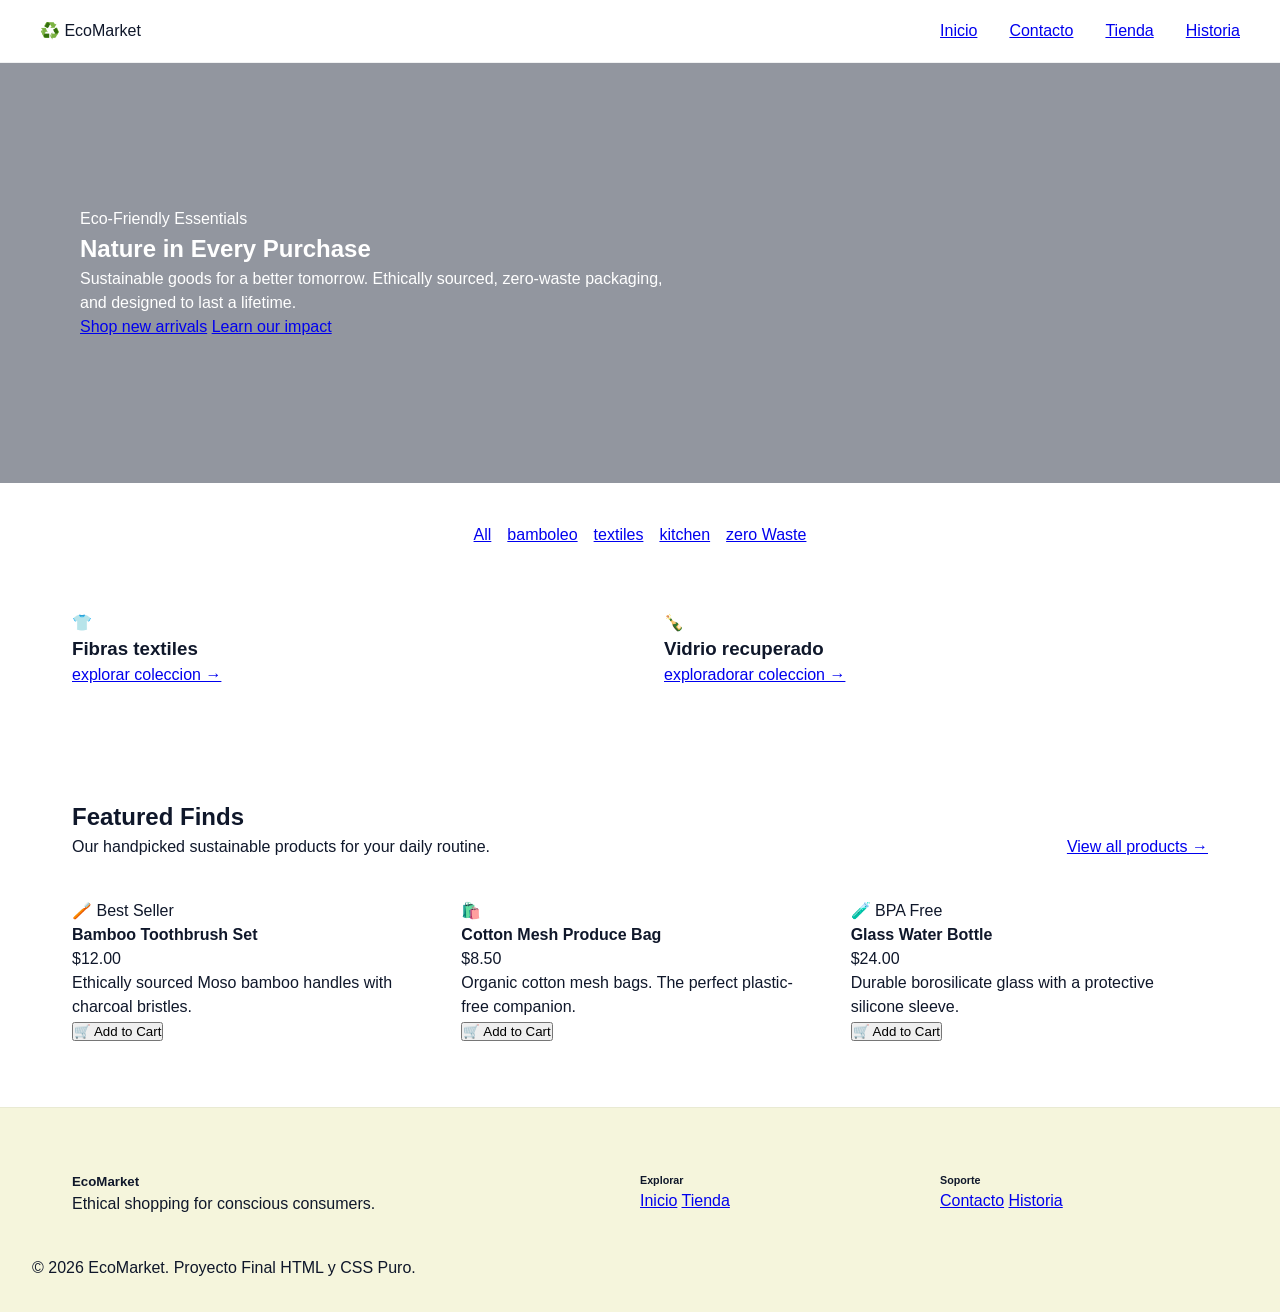
==== proyecto-tienda-web-carlos/index.html @ e653ccc8 "se ha terminado el proyecto" ====
<!DOCTYPE html>
<html lang="es">
<head>
    <meta charset="UTF-8">
    <meta name="viewport" content="width=device-width, initial-scale=1.0">
    <title>EcoMarket - Tienda Web Sostenible</title>
    <link rel="stylesheet" href="css/main.css">
    <link rel="stylesheet" href="css/layout.css">
    <link rel="stylesheet" href="css/components.css">
    <link rel="stylesheet" href="css/animations.css">
</head>
<body>

    <header class="main-header">
        <nav class="nav-container">
            <div class="nav-brand">
                <span class="logo-text">♻️ EcoMarket</span>
            </div>
            <div class="nav-menu">
                <a href="index.html" class="nav-link active">Inicio</a>
                <a href="contacto.html/" class="nav-link">Contacto</a>
                <a href="tienda.html/" class="nav-link">Tienda</a>
                <a href="historia.html/" class="nav-link">Historia</a>
            </div>
        </nav>
    </header>

    <main>
        <section class="hero-section">
            <div class="hero-overlay"></div>
            <div class="hero-content">
                <span class="hero-tag">Eco-Friendly Essentials</span>
                <h1>Nature in Every Purchase</h1>
                <p>Sustainable goods for a better tomorrow. Ethically sourced, zero-waste packaging, and designed to last a lifetime.</p>
                <div class="hero-buttons">
                    <a href="tienda.html" class="btn btn-primary">Shop new arrivals</a>
                    <a href="historia.html/" class="btn btn-secondary">Learn our impact</a>
                </div>
            </div>
        </section>

        <section class="filters-section">
            <div class="container container-filters">
                <a href="tienda.html/" class="filter-pill active">All</a>
                <a href="tienda.html/" class="filter-pill">bamboleo</a>
                <a href="tienda.html/" class="filter-pill">textiles</a>
                <a href="tienda.html/" class="filter-pill">kitchen</a>
                <a href="tienda.html/" class="filter-pill">zero Waste</a>
            </div>
        </section>

        <section class="category-links-section">
            <div class="container category-links-grid">
                <div class="cat-link-card">
                    <span class="cat-icon">👕</span>
                    <h3 class="cat-title">Fibras textiles</h3>
                    <a href="tienda.html" class="cat-action-link">explorar coleccion &rarr;</a>
                </div>
                <div class="cat-link-card">
                    <span class="cat-icon">🍾</span>
                    <h3 class="cat-title">Vidrio recuperado</h3>
                    <a href="tienda.html/" class="cat-action-link">exploradorar coleccion &rarr;</a>
                </div>
            </div>
        </section>

        <section class="featured-products-section">
            <div class="container">
                <div class="products-header">
                    <div>
                        <h2>Featured Finds</h2>
                        <p>Our handpicked sustainable products for your daily routine.</p>
                    </div>
                    <a href="tienda.html/" class="view-all-button">View all products &rarr;</a>
                </div>

                <div class="products-grid">
                    <article class="product-item">
                        <div class="product-visual thumb-beige">
                            <span class="emoji-display">🪥</span>
                            <span class="badge-tag">Best Seller</span>
                        </div>
                        <div class="product-details">
                            <div class="product-meta">
                                <h4>Bamboo Toothbrush Set</h4>
                                <span class="price">$12.00</span>
                            </div>
                            <p>Ethically sourced Moso bamboo handles with charcoal bristles.</p>
                            <button class="add-to-cart-btn">🛒 Add to Cart</button>
                        </div>
                    </article>
                    <article class="product-item">
                        <div class="product-visual thumb-gray">
                            <span class="emoji-display">🛍️</span>
                        </div>
                        <div class="product-details">
                            <div class="product-meta">
                                <h4>Cotton Mesh Produce Bag</h4>
                                <span class="price">$8.50</span>
                            </div>
                            <p>Organic cotton mesh bags. The perfect plastic-free companion.</p>
                            <button class="add-to-cart-btn">🛒 Add to Cart</button>
                        </div>
                    </article>
                    <article class="product-item">
                        <div class="product-visual thumb-blue">
                            <span class="emoji-display">🧪</span>
                            <span class="badge-tag tag-blue">BPA Free</span>
                        </div>
                        <div class="product-details">
                            <div class="product-meta">
                                <h4>Glass Water Bottle</h4>
                                <span class="price">$24.00</span>
                            </div>
                            <p>Durable borosilicate glass with a protective silicone sleeve.</p>
                            <button class="add-to-cart-btn">🛒 Add to Cart</button>
                        </div>
                    </article>
                </div>
            </div>
        </section>
    </main>

    <footer class="main-footer">
        <div class="container footer-columns">
            <div class="footer-info">
                <h5>EcoMarket</h5>
                <p>Ethical shopping for conscious consumers.</p>
            </div>
            <div class="footer-links">
                <h6>Explorar</h6>
                <a href="index.html">Inicio</a>
                <a href="tienda.html/">Tienda</a>
            </div>
            <div class="footer-links">
                <h6>Soporte</h6>
                <a href="contacto.html/">Contacto</a>
                <a href="historia.html/">Historia</a>
            </div>
        </div>
        <div class="footer-credits">
            <p>&copy; 2026 EcoMarket. Proyecto Final HTML y CSS Puro.</p>
        </div>
    </footer>

</body>
</html>
---- proyecto-tienda-web-carlos/css/main.css ----
/* VARIABLES DE COLOR OBLIGATORIAS */
:root {
    --primary-color: #2ecc71;      /* Verde vivo principal */
    --secondary-color: #27ae60;    /* Verde oscuro secundario */
    --background-soft: #f5f5dc;    /* Beige de fondo suave */
    --text-dark: #0f172a;          /* Gris oscuro de contraste */
    --white-surface: #ffffff;      
    
    --card-radius: 16px;
    --interface-shadow: 0 10px 25px rgba(15, 23, 42, 0.05);
    
    --font-display: 'Playfair Display', Georgia, serif;
    --font-body: 'Montserrat', Arial, sans-serif;
}

* {
    margin: 0;
    padding: 0;
    box-sizing: border-box;
}

body {
    font-family: var(--font-body);
    color: var(--text-dark);
    background-color: var(--white-surface);
    line-height: 1.5;
}

.container {
    max-width: 1200px;
    margin: 0 auto;
    padding: 0 2rem;
}
---- proyecto-tienda-web-carlos/css/layout.css ----
/* NAVEGACIÓN SIMÉTRICA */
.main-header {
    background-color: var(--white-surface);
    border-bottom: 1px solid rgba(15, 23, 42, 0.06);
    padding: 1.2rem 2rem;
    position: sticky;
    top: 0;
    z-index: 100;
}

.nav-container {
    display: flex;
    justify-content: space-between;
    align-items: center;
    max-width: 1200px;
    margin: 0 auto;
}

.nav-menu {
    display: flex;
    gap: 2rem;
}

/* BANNER PRINCIPAL */
.hero-section {
    position: relative;
    background-image: url('https://images.unsplash.com/photo-1518531933037-91b2f5f229cc?auto=format&fit=crop&w=1800&q=80');
    background-size: cover;
    background-position: center;
    padding: 9rem 2rem;
    color: var(--white-surface);
}

.hero-overlay {
    position: absolute;
    inset: 0;
    background: rgba(15, 23, 42, 0.45);
    z-index: 1;
}

.hero-content {
    position: relative;
    z-index: 2;
    max-width: 600px;
    margin-left: 3rem;
}

/* FILTROS HORIZONTALES */
.filters-section {
    padding: 2.5rem 0 1rem 0;
}

.container-filters {
    display: flex;
    justify-content: center;
    gap: 1rem;
    flex-wrap: wrap;
}

/* ENLACES TEXTUALES (2 COLUMNAS SIMÉTRICAS) */
.category-links-section {
    padding: 3rem 0;
}

.category-links-grid {
    display: grid;
    grid-template-columns: repeat(2, 1fr);
    gap: 3rem;
}

/* GRID DE PRODUCTOS (3 Columnas fluidas en Escritorio) */
.featured-products-section {
    padding: 4rem 0;
}

.products-header {
    display: flex;
    justify-content: space-between;
    align-items: flex-end;
    margin-bottom: 2.5rem;
}

.products-grid {
    display: grid;
    grid-template-columns: repeat(3, 1fr);
    gap: 2rem;
}

/* PIE DE PÁGINA */
.main-footer {
    background-color: var(--background-soft);
    padding: 4rem 2rem 2rem 2rem;
    border-top: 1px solid rgba(15, 23, 42, 0.05);
}

.footer-columns {
    display: grid;
    grid-template-columns: 2fr 1fr 1fr;
    gap: 2rem;
    margin-bottom: 2.5rem;
}

/* RESPONSIVE DESIGN (MEDIA QUERIES) */
@media (max-width: 1024px) {
    .products-grid {
        grid-template-columns: repeat(2, 1fr);
    }
}

@media (max-width: 640px) {
    .products-grid, .category-links-grid, .footer-columns {
        grid-template-columns: 1fr;
    }
    .nav-container {
        flex-direction: column;
        gap: 1rem;
    }
    .hero-content {
        margin-left: 0;
        text-align: center;
    }
    .products-header {
        flex-direction: column;
        align-items: start;
        gap: 1rem;
    }
}
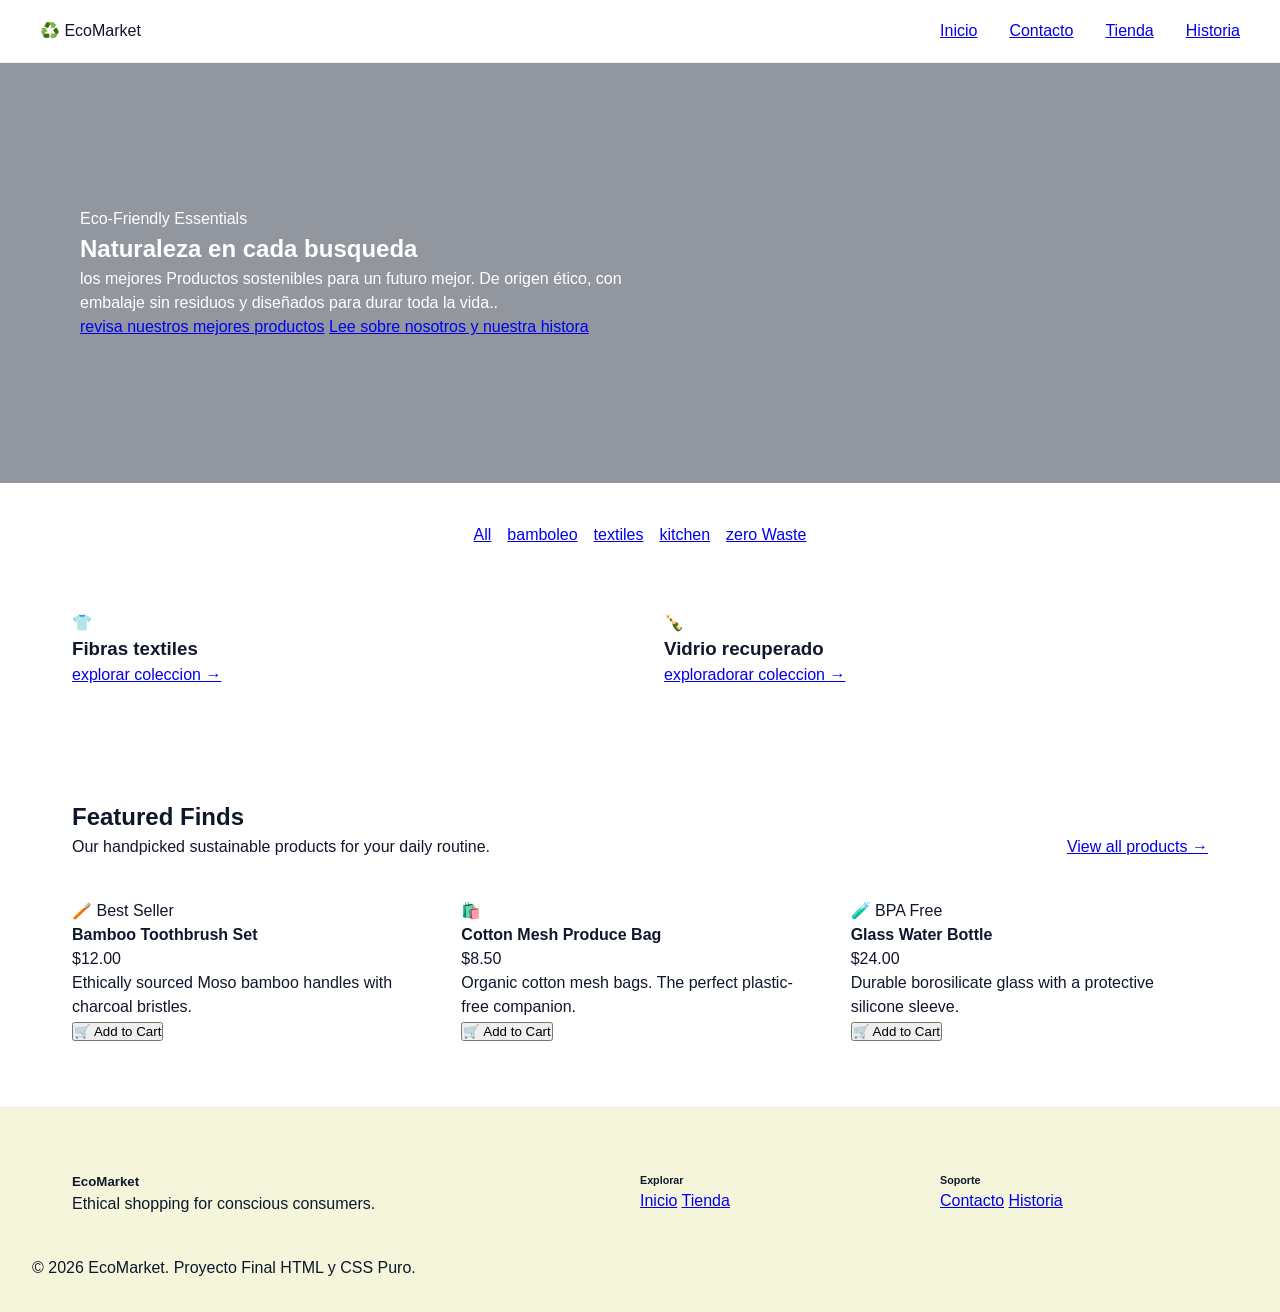
==== commit 48f79328: "Add files via upload se ha  cambiado y terminado el proyecto" ====
--- a/proyecto-tienda-web-carlos/index.html
+++ b/proyecto-tienda-web-carlos/index.html
@@ -6,7 +6,6 @@
     <title>EcoMarket - Tienda Web Sostenible</title>
     <link rel="stylesheet" href="css/main.css">
     <link rel="stylesheet" href="css/layout.css">
-    <link rel="stylesheet" href="css/components.css">
     <link rel="stylesheet" href="css/animations.css">
 </head>
 <body>
@@ -30,11 +29,11 @@
             <div class="hero-overlay"></div>
             <div class="hero-content">
                 <span class="hero-tag">Eco-Friendly Essentials</span>
-                <h1>Nature in Every Purchase</h1>
-                <p>Sustainable goods for a better tomorrow. Ethically sourced, zero-waste packaging, and designed to last a lifetime.</p>
+                <h1>Naturaleza en cada busqueda</h1>
+                <p>los mejores Productos sostenibles para un futuro mejor. De origen ético, con embalaje sin residuos y diseñados para durar toda la vida..</p>
                 <div class="hero-buttons">
-                    <a href="tienda.html" class="btn btn-primary">Shop new arrivals</a>
-                    <a href="historia.html/" class="btn btn-secondary">Learn our impact</a>
+                    <a href="tienda.html" class="btn btn-primary">revisa nuestros mejores productos</a>
+                    <a href="historia.html/" class="btn btn-secondary">Lee sobre nosotros y nuestra histora</a>
                 </div>
             </div>
         </section>
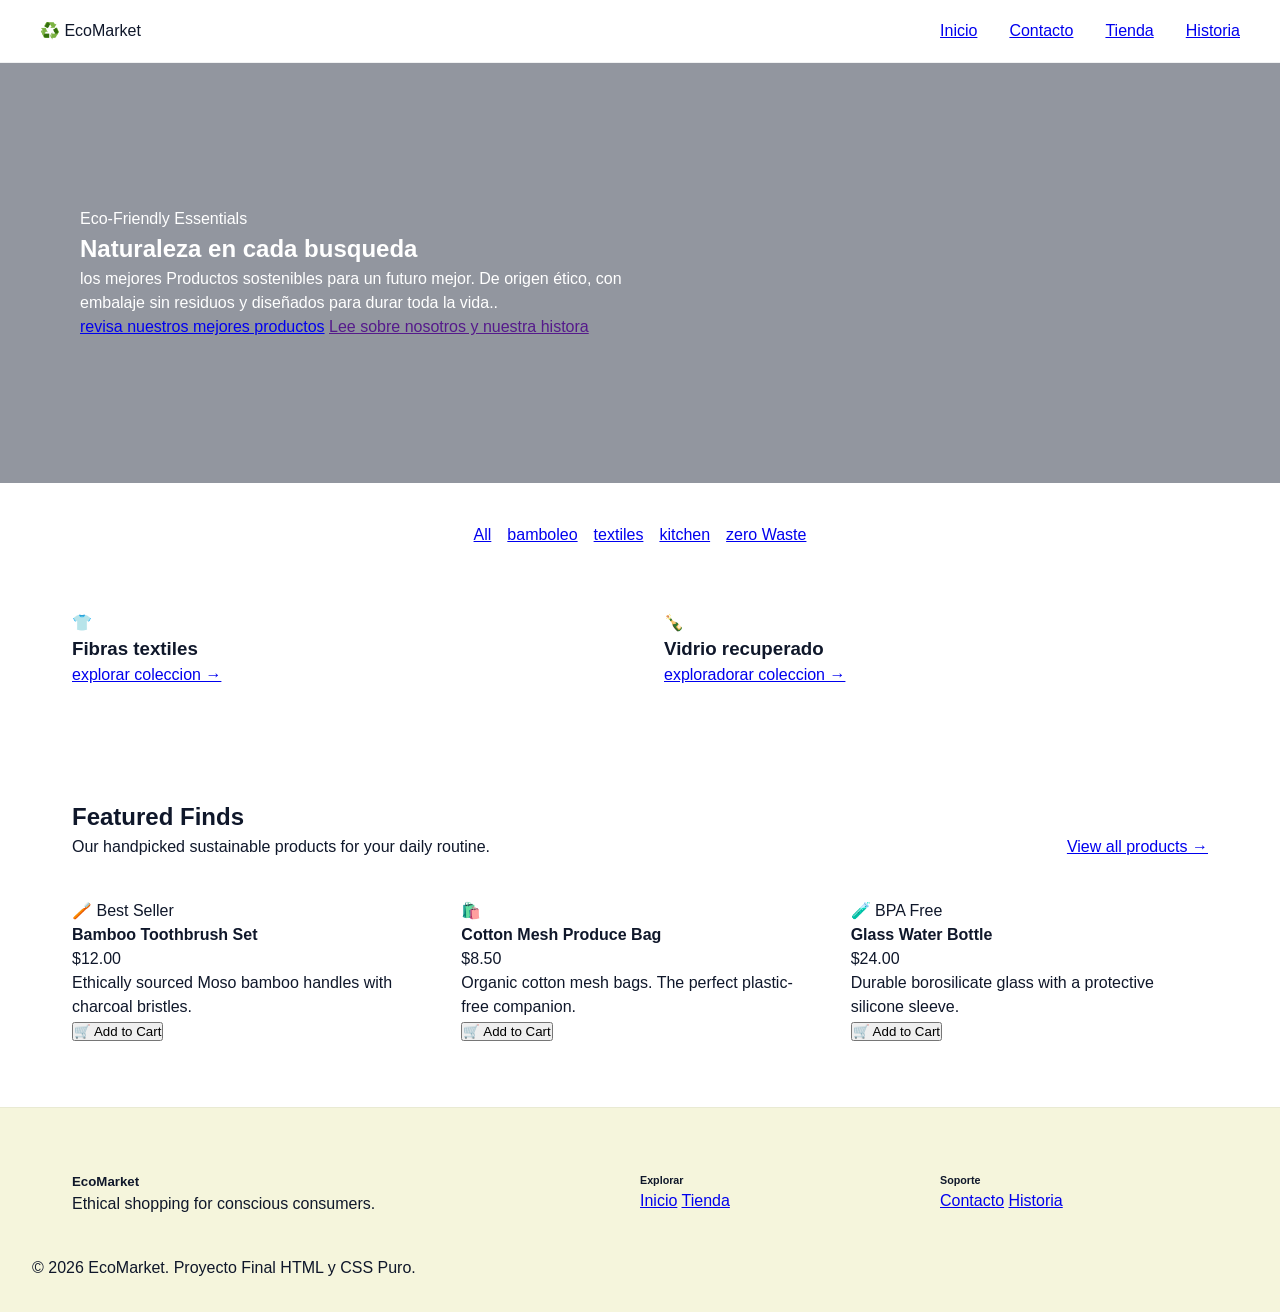
==== commit 319a3b44: "se ha corregido el codigo" ====
--- a/proyecto-tienda-web-carlos/index.html
+++ b/proyecto-tienda-web-carlos/index.html
@@ -17,9 +17,9 @@
             </div>
             <div class="nav-menu">
                 <a href="index.html" class="nav-link active">Inicio</a>
-                <a href="contacto.html/" class="nav-link">Contacto</a>
-                <a href="tienda.html/" class="nav-link">Tienda</a>
-                <a href="historia.html/" class="nav-link">Historia</a>
+                <a href="/contacto/contacto.html" class="nav-link">Contacto</a>
+                <a href="/tienda/tienda.html" class="nav-link">Tienda</a>
+                <a href="/historia/historia.html" class="nav-link">Historia</a>
             </div>
         </nav>
     </header>
@@ -32,19 +32,19 @@
                 <h1>Naturaleza en cada busqueda</h1>
                 <p>los mejores Productos sostenibles para un futuro mejor. De origen ético, con embalaje sin residuos y diseñados para durar toda la vida..</p>
                 <div class="hero-buttons">
-                    <a href="tienda.html" class="btn btn-primary">revisa nuestros mejores productos</a>
-                    <a href="historia.html/" class="btn btn-secondary">Lee sobre nosotros y nuestra histora</a>
+                    <a href="/tienda/tienda.html" class="btn btn-primary">revisa nuestros mejores productos</a>
+                    <a href="" class="btn btn-secondary">Lee sobre nosotros y nuestra histora</a>
                 </div>
             </div>
         </section>
 
         <section class="filters-section">
             <div class="container container-filters">
-                <a href="tienda.html/" class="filter-pill active">All</a>
-                <a href="tienda.html/" class="filter-pill">bamboleo</a>
-                <a href="tienda.html/" class="filter-pill">textiles</a>
-                <a href="tienda.html/" class="filter-pill">kitchen</a>
-                <a href="tienda.html/" class="filter-pill">zero Waste</a>
+                <a href="/tienda/tienda.html" class="filter-pill active">All</a>
+                <a href="/tienda/tienda.html" class="filter-pill">bamboleo</a>
+                <a href="/tienda/tienda.html" class="filter-pill">textiles</a>
+                <a href="/tienda/tienda.html" class="filter-pill">kitchen</a>
+                <a href="/tienda/" class="filter-pill">zero Waste</a>
             </div>
         </section>
 
@@ -53,12 +53,12 @@
                 <div class="cat-link-card">
                     <span class="cat-icon">👕</span>
                     <h3 class="cat-title">Fibras textiles</h3>
-                    <a href="tienda.html" class="cat-action-link">explorar coleccion &rarr;</a>
+                    <a href="/tienda/tienda.html" class="cat-action-link">explorar coleccion &rarr;</a>
                 </div>
                 <div class="cat-link-card">
                     <span class="cat-icon">🍾</span>
                     <h3 class="cat-title">Vidrio recuperado</h3>
-                    <a href="tienda.html/" class="cat-action-link">exploradorar coleccion &rarr;</a>
+                    <a href="/tienda/tienda.html" class="cat-action-link">exploradorar coleccion &rarr;</a>
                 </div>
             </div>
         </section>
@@ -70,7 +70,7 @@
                         <h2>Featured Finds</h2>
                         <p>Our handpicked sustainable products for your daily routine.</p>
                     </div>
-                    <a href="tienda.html/" class="view-all-button">View all products &rarr;</a>
+                    <a href="/tienda/tienda.html" class="view-all-button">View all products &rarr;</a>
                 </div>
 
                 <div class="products-grid">
@@ -128,13 +128,13 @@
             </div>
             <div class="footer-links">
                 <h6>Explorar</h6>
-                <a href="index.html">Inicio</a>
-                <a href="tienda.html/">Tienda</a>
+                <a href="/index.html">Inicio</a>
+                <a href="/tienda/tienda.html">Tienda</a>
             </div>
             <div class="footer-links">
                 <h6>Soporte</h6>
-                <a href="contacto.html/">Contacto</a>
-                <a href="historia.html/">Historia</a>
+                <a href="/contacto/contacto.html">Contacto</a>
+                <a href="/historia/historia.html">Historia</a>
             </div>
         </div>
         <div class="footer-credits">
--- a/proyecto-tienda-web-carlos/css/main.css
+++ b/proyecto-tienda-web-carlos/css/main.css
@@ -30,4 +30,131 @@
     max-width: 1200px;
     margin: 0 auto;
     padding: 0 2rem;
+}
+/* NAVEGACIÓN SIMÉTRICA */
+.main-header {
+    background-color: var(--white-surface);
+    border-bottom: 1px solid rgba(15, 23, 42, 0.06);
+    padding: 1.2rem 2rem;
+    position: sticky;
+    top: 0;
+    z-index: 100;
+}
+
+.nav-container {
+    display: flex;
+    justify-content: space-between;
+    align-items: center;
+    max-width: 1200px;
+    margin: 0 auto;
+}
+
+.nav-menu {
+    display: flex;
+    gap: 2rem;
+}
+
+/* BANNER PRINCIPAL */
+.hero-section {
+    position: relative;
+    background-image: url('https://images.unsplash.com/photo-1518531933037-91b2f5f229cc?auto=format&fit=crop&w=1800&q=80');
+    background-size: cover;
+    background-position: center;
+    padding: 9rem 2rem;
+    color: var(--white-surface);
+}
+
+.hero-overlay {
+    position: absolute;
+    inset: 0;
+    background: rgba(15, 23, 42, 0.45);
+    z-index: 1;
+}
+
+.hero-content {
+    position: relative;
+    z-index: 2;
+    max-width: 600px;
+    margin-left: 3rem;
+}
+
+/* FILTROS HORIZONTALES */
+.filters-section {
+    padding: 2.5rem 0 1rem 0;
+}
+
+.container-filters {
+    display: flex;
+    justify-content: center;
+    gap: 1rem;
+    flex-wrap: wrap;
+}
+
+/* ENLACES TEXTUALES (2 COLUMNAS SIMÉTRICAS) */
+.category-links-section {
+    padding: 3rem 0;
+}
+
+.category-links-grid {
+    display: grid;
+    grid-template-columns: repeat(2, 1fr);
+    gap: 3rem;
+}
+
+/* GRID DE PRODUCTOS (3 Columnas fluidas en Escritorio) */
+.featured-products-section {
+    padding: 4rem 0;
+}
+
+.products-header {
+    display: flex;
+    justify-content: space-between;
+    align-items: flex-end;
+    margin-bottom: 2.5rem;
+}
+
+.products-grid {
+    display: grid;
+    grid-template-columns: repeat(3, 1fr);
+    gap: 2rem;
+}
+
+/* PIE DE PÁGINA */
+.main-footer {
+    background-color: var(--background-soft);
+    padding: 4rem 2rem 2rem 2rem;
+    border-top: 1px solid rgba(15, 23, 42, 0.05);
+}
+
+.footer-columns {
+    display: grid;
+    grid-template-columns: 2fr 1fr 1fr;
+    gap: 2rem;
+    margin-bottom: 2.5rem;
+}
+
+/* RESPONSIVE DESIGN (MEDIA QUERIES) */
+@media (max-width: 1024px) {
+    .products-grid {
+        grid-template-columns: repeat(2, 1fr);
+    }
+}
+
+@media (max-width: 640px) {
+    .products-grid, .category-links-grid, .footer-columns {
+        grid-template-columns: 1fr;
+    }
+    .nav-container {
+        flex-direction: column;
+        gap: 1rem;
+    }
+    .hero-content {
+        margin-left: 0;
+        text-align: center;
+    }
+    .products-header {
+        flex-direction: column;
+        align-items: start;
+        gap: 1rem;
+    }
 }
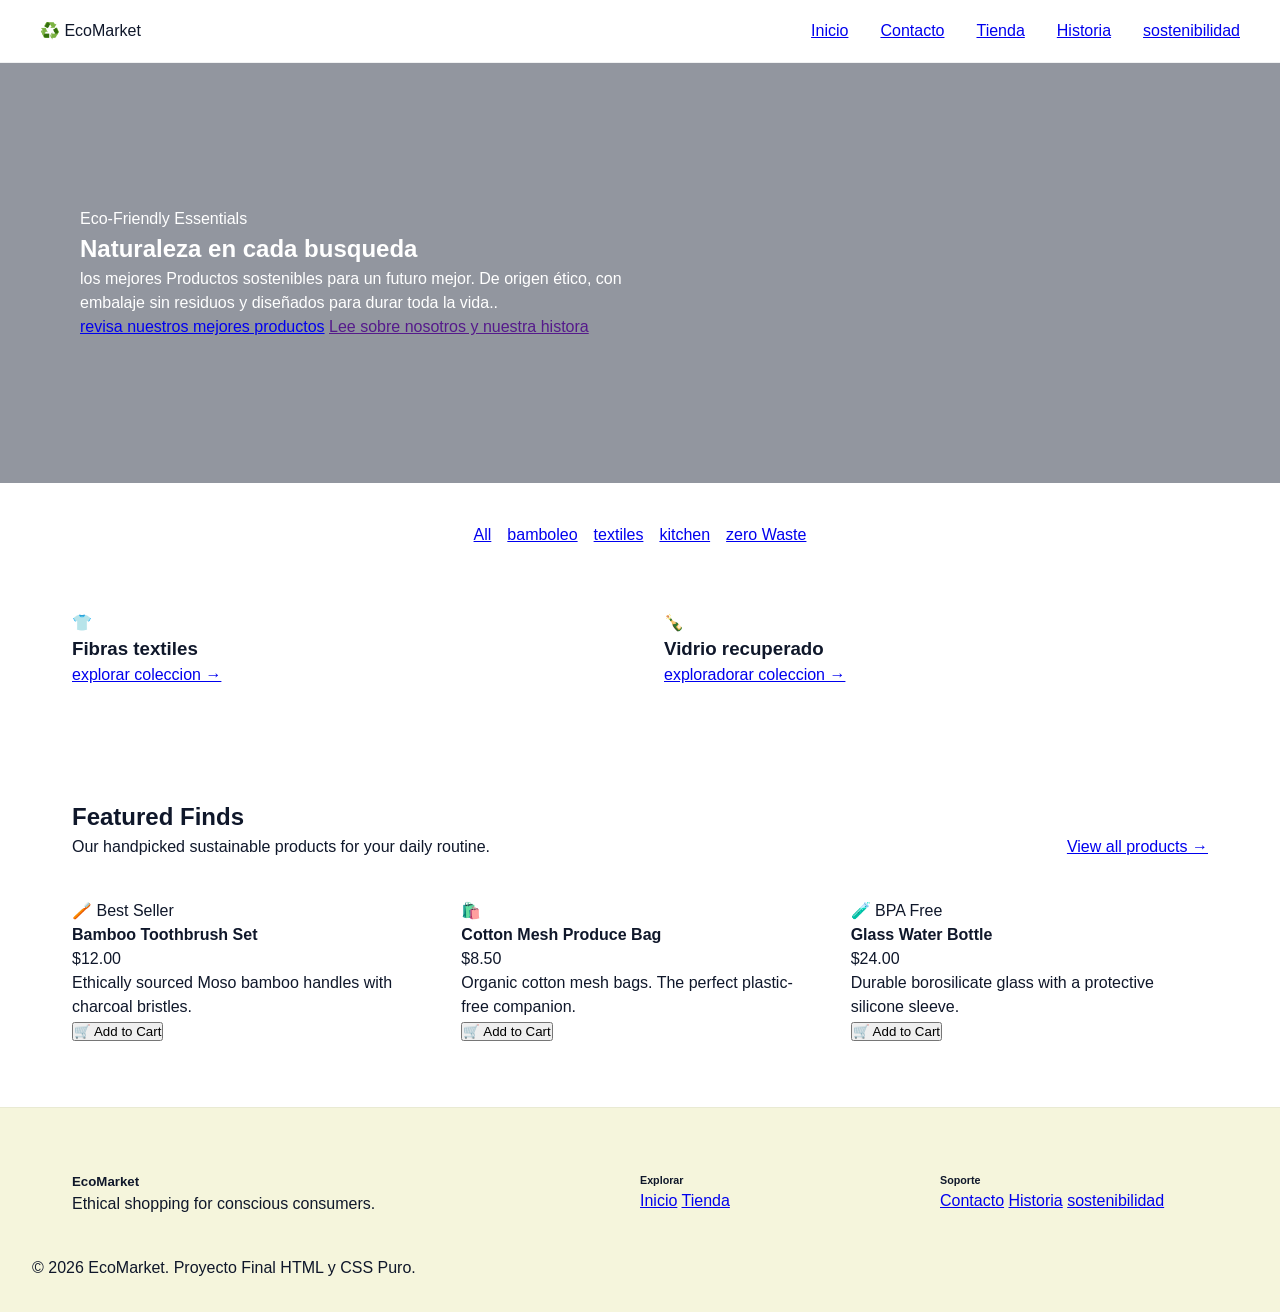
==== commit bdbb8c10: "se actualizo" ====
--- a/proyecto-tienda-web-carlos/index.html
+++ b/proyecto-tienda-web-carlos/index.html
@@ -17,9 +17,10 @@
             </div>
             <div class="nav-menu">
                 <a href="index.html" class="nav-link active">Inicio</a>
-                <a href="/contacto/contacto.html" class="nav-link">Contacto</a>
-                <a href="/tienda/tienda.html" class="nav-link">Tienda</a>
-                <a href="/historia/historia.html" class="nav-link">Historia</a>
+                <a href="contacto/contacto.html" class="nav-link">Contacto</a>
+                <a href="tienda/tienda.html" class="nav-link">Tienda</a>
+                <a href="historia/historia.html" class="nav-link">Historia</a>
+                <a href="sostenibilidad/sostenibilidad.html"class="nav-link">sostenibilidad</a>
             </div>
         </nav>
     </header>
@@ -32,7 +33,7 @@
                 <h1>Naturaleza en cada busqueda</h1>
                 <p>los mejores Productos sostenibles para un futuro mejor. De origen ético, con embalaje sin residuos y diseñados para durar toda la vida..</p>
                 <div class="hero-buttons">
-                    <a href="/tienda/tienda.html" class="btn btn-primary">revisa nuestros mejores productos</a>
+                    <a href="tienda/tienda.html" class="btn btn-primary">revisa nuestros mejores productos</a>
                     <a href="" class="btn btn-secondary">Lee sobre nosotros y nuestra histora</a>
                 </div>
             </div>
@@ -40,11 +41,11 @@
 
         <section class="filters-section">
             <div class="container container-filters">
-                <a href="/tienda/tienda.html" class="filter-pill active">All</a>
-                <a href="/tienda/tienda.html" class="filter-pill">bamboleo</a>
-                <a href="/tienda/tienda.html" class="filter-pill">textiles</a>
-                <a href="/tienda/tienda.html" class="filter-pill">kitchen</a>
-                <a href="/tienda/" class="filter-pill">zero Waste</a>
+                <a href="tienda/tienda.html" class="filter-pill active">All</a>
+                <a href="tienda/tienda.html" class="filter-pill">bamboleo</a>
+                <a href="tienda/tienda.html" class="filter-pill">textiles</a>
+                <a href="tienda/tienda.html" class="filter-pill">kitchen</a>
+                <a href="tienda/tienda.html" class="filter-pill">zero Waste</a>
             </div>
         </section>
 
@@ -53,12 +54,12 @@
                 <div class="cat-link-card">
                     <span class="cat-icon">👕</span>
                     <h3 class="cat-title">Fibras textiles</h3>
-                    <a href="/tienda/tienda.html" class="cat-action-link">explorar coleccion &rarr;</a>
+                    <a href="tienda/tienda.html" class="cat-action-link">explorar coleccion &rarr;</a>
                 </div>
                 <div class="cat-link-card">
                     <span class="cat-icon">🍾</span>
                     <h3 class="cat-title">Vidrio recuperado</h3>
-                    <a href="/tienda/tienda.html" class="cat-action-link">exploradorar coleccion &rarr;</a>
+                    <a href="tienda/tienda.html" class="cat-action-link">exploradorar coleccion &rarr;</a>
                 </div>
             </div>
         </section>
@@ -70,7 +71,7 @@
                         <h2>Featured Finds</h2>
                         <p>Our handpicked sustainable products for your daily routine.</p>
                     </div>
-                    <a href="/tienda/tienda.html" class="view-all-button">View all products &rarr;</a>
+                    <a href="tienda/tienda.html" class="view-all-button">View all products &rarr;</a>
                 </div>
 
                 <div class="products-grid">
@@ -128,13 +129,14 @@
             </div>
             <div class="footer-links">
                 <h6>Explorar</h6>
-                <a href="/index.html">Inicio</a>
-                <a href="/tienda/tienda.html">Tienda</a>
+                <a href="index.html">Inicio</a>
+                <a href="tienda/tienda.html">Tienda</a>
             </div>
             <div class="footer-links">
                 <h6>Soporte</h6>
-                <a href="/contacto/contacto.html">Contacto</a>
-                <a href="/historia/historia.html">Historia</a>
+                <a href="contacto/contacto.html">Contacto</a>
+                <a href="historia/historia.html">Historia</a>
+                <a href="sostenibilidad/sostenibilidad.html">sostenibilidad</a>
             </div>
         </div>
         <div class="footer-credits">
